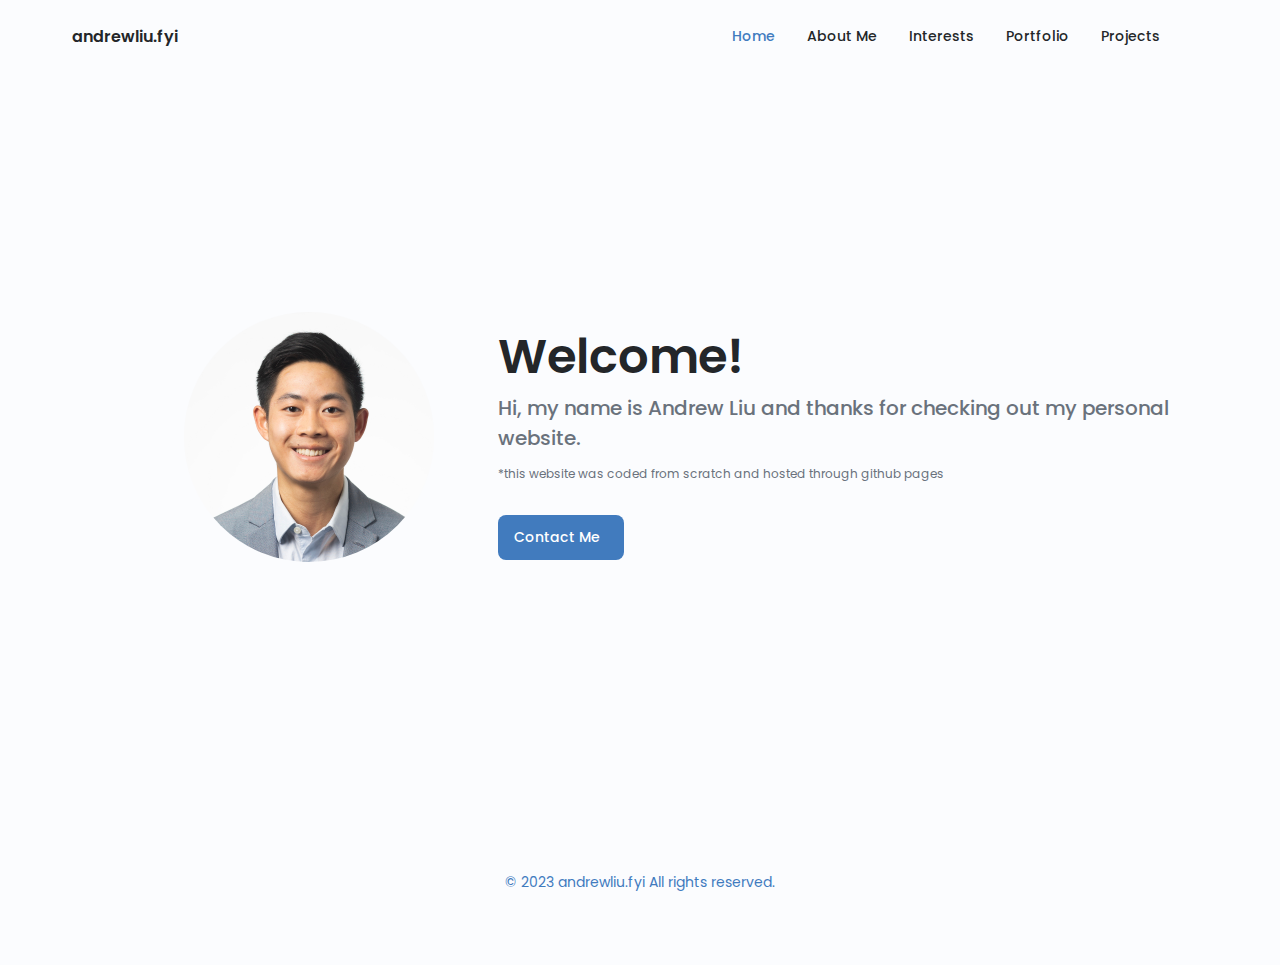
==== index.html @ 63ff6df3 "updated descriptions" ====
<!DOCTYPE html>
    <html lang="en">
    <head>
        <meta charset="UTF-8">
        <meta name="viewport" content="width=device-width, initial-scale=1.0">

        <!--==================== UNICONS ====================-->
        <link rel="stylesheet" href="https://unicons.iconscout.com/release/v4.0.8/css/line.css">
        
        <!--==================== SWIPER CSS ====================-->
        <link rel="stylesheet" href="swiper-bundle.min.css">
        
        <!--==================== CSS ====================-->
        <link rel="stylesheet" href="styles.css">

        <title>andrewliu.fyi</title>
    </head>
    <body>
        <!--==================== MAIN ====================-->
        <main class="main">
            <!--==================== HEADER ====================-->
            <header class="header" id="header">
                <nav class="nav container">
                    <h4>andrewliu.fyi</h4>

                    <div class="nav__menu" id="nav-menu">
                        <ul class="nav__list grid">
                            <li class="nav__item">
                                <a href="./" class="nav__link active-link">
                                    <i class="uil uil-estate nav__icon"></i> Home
                                </a>
                            </li>
                            <li class="nav__item">
                                <a href="./aboutme" class="nav__link">
                                    <i class="uil uil-user nav__icon"></i> About Me
                                </a>
                            </li>
                            <li class="nav__item">
                                <a href="./interest" class="nav__link">
                                    <i class="uil uil-user nav__icon"></i> Interests
                                </a>
                            </li>
                            <li class="nav__item">
                                <a href="./portfolio" class="nav__link">
                                    <i class="uil uil-scenery nav__icon"></i> Portfolio
                                </a>
                            </li>
                            <li class="nav__item">
                                <a href="./project" class="nav__link">
                                    <i class="uil uil-scenery nav__icon"></i> Projects
                                </a>
                            </li>
                        </ul>
                        <i class="uil uil-times nav__close" id="nav-close"></i>
                    </div>

                    <div class="nav__btns">
                        <!-- Theme Change Button -->
                        <i class="uil uil-moon change-theme" id="theme-button"></i>

                        <div class="nav__toggle" id="nav-toggle">
                            <i class="uil uil-apps"></i>
                        </div>
                    </div>
                </nav>
            </header>
            <!--==================== HOME ====================-->
            <section class="home section" id="home">
                <div class="home__container container grid">
                    <div class="home__content grid">
                        <div class="home__social">
                            <a href="https://www.linkedin.com/in/andrewrliu" target="_blank" class="home__social-icon">
                                <i class="uil uil-linkedin-alt"></i>
                            </a>

                            <a href="https://github.com/andrewrliu" target="_blank" class="home__social-icon">
                                <i class="uil uil-github-alt"></i>
                            </a>

                            <a href="https://vsco.co/andrewrliu" target="_blank" class="home__social-icon">
                                <i class="uil uil-image"></i>
                            </a>

                        </div>

                        <div>
                            <img src="home_img.jpg" alt="" class="home__img">
                        </div>

                        <div class="home__data">
                            <h1 class="home__title">Welcome!</h1>
                            <h3 class="home__subtitle">Hi, my name is Andrew Liu and thanks for checking out my personal website.</h3>
                            <p class="home__description">*this website was coded from scratch and hosted through github pages</p>

                            <span class="button button--flex button--small coursework__button">
                                Contact Me
                                <i class="uil uil-message button__icon"></i>
                            </span>
                            <div class="coursework__modal">
                                <div class="coursework__modal-content">
                                    <h4 class="coursework__modal-title">Email</h4>
                                    <i class="uil uil-times coursework__modal-close"></i>
    
                                    <ul class="coursework__modal-coursework grid">
                                        <li class="coursework__modal-service">
                                            <i class="uil uil-envelope coursework__modal-icon"></i>
                                            <p>andrewliu.fyi@gmail.com</p>
                                        </li>
                                    </ul>
                                </div>
                            </div>
                        </div>
                    </div>
                </div>
            </section>

        <!--==================== FOOTER ====================-->
        <footer class="footer">
            <div class="footer__bg">
                <p class="footer__copy">&#169; 2023 andrewliu.fyi All rights reserved.</p>
            </div>
        </footer>

        <!--==================== SWIPER JS ====================-->
        <script src="swiper-bundle.min.js"></script>

        <!--==================== MAIN JS ====================-->
        <script src="main.js"></script>
    </body>
</html>
---- styles.css ----
/*==================== GOOGLE FONTS ====================*/
@import url('https://fonts.googleapis.com/css2?family=Poppins:ital,wght@0,400;0,500;1,600&display=swap');

/*==================== VARIABLES CSS ====================*/
:root {
    --header-height: 3rem;

    /*========== Colors ==========*/
    /* Change favorite color */
    --hue-color: 212; /*Purple 250 - Green 142 - Blue 230 - Pink 340*/

    /* HSL color mode */
    --first-color: hsl(var(--hue-color), 49%, 50%);
    --first-color-second: hsl(var(--hue-color), 49%, 50%);
    --first-color-alt: hsl(var(--hue-color), 57%, 53%);
    --first-color-lighter: hsl(var(--hue-color), 50%, 77%);
    --title-color: hsl(var(--hue-color), 8%, 15%);
    --text-color: hsl(var(--hue-color), 8%, 45%);
    --text-color-light: hsl(var(--hue-color), 8%, 65%);
    --input-color: hsl(var(--hue-color), 70%, 96%);
    --body-color: hsl(var(--hue-color), 60%, 99%);
    --container-color: #fff;
    --scroll-bar-color: hsl(var(--hue-color),30%, 70%);
    --scroll-thumb-color: hsl(var(--hue-color), 30%, 50%);

    /*========== Font and typography ==========*/
    --body-font: 'Poppins', sans-serif;

    /* .5rem = 8px, 1rem = 16px, 1.5rem = 24px ... */
    --big-font-size: 2rem;
    --h1-font-size: 1.5rem;
    --h2-font-size: 1.25rem;
    --h3-font-size: 1.125rem;
    --normal-font-size: .938rem;
    --small-font-size: .813rem;
    --smaller-font-size: .75rem;

    /*========== Font weight ==========*/
    --font-medium: 500;
    --font-semi-bold: 600;

    /*========== Margenes Bottom ==========*/
    /* .25rem = 4px, .5rem = 8px, .75rem = 12px ... */
    --mb-0-25: .25rem;
    --mb-0-5: .5rem;
    --mb-0-75: .75rem;
    --mb-1: 1rem;
    --mb-1-5: 1.5rem;
    --mb-2: 2rem;
    --mb-2-5: 2.5rem;
    --mb-3: 3rem;

    /*========== z index ==========*/
    --z-tooltip: 10;
    --z-fixed: 100;
    --z-modal: 1000;
}

/* Font size for large devices */
@media screen and (min-width: 1080px) {
    :root {
        --big-font-size: 3rem;
        --h1-font-size: 2.25rem;
        --h2-font-size: 1.5rem;
        --h3-font-size: 1.25rem;
        --normal-font-size: 1rem;
        --small-font-size: .875rem;
        --smaller-font-size: .813rem;
    }
}

/*========== Variables Dark theme ==========*/
body.dark-theme{
  /* HSL color mode */
  --first-color-second: hsl(var(--hue-color), 30%, 8%);
  --title-color: hsl(var(--hue-color), 8%, 95%);
  --text-color: hsl(var(--hue-color), 8%, 75%);
  --input-color: hsl(var(--hue-color), 29%, 16%);
  --body-color: hsl(var(--hue-color), 28%, 12%);
  --container-color: hsl(var(--hue-color), 29%, 16%);
  --scroll-bar-color: hsl(var(--hue-color), 12%, 48%);
  --scroll-thumb-color: hsl(var(--hue-color), 12%, 36%);
}

/*========== Button Dark/Light ==========*/
.nav__btns{
  display: flex;
  align-items: center;
}

.change-theme{
  font-size: 1.25rem;
  color: var(--title-color);
  margin-right: var(--mb-1);
  cursor: pointer;
}

.change-theme:hover{
  color: var(--first-color);
}

/*==================== BASE ====================*/
* {
  box-sizing: border-box;
  padding: 0;
  margin: 0;
}

html {
  scroll-behavior: smooth;
}

body {
  margin: 0 0 var(--header-height) 0;
  font-family: var(--body-font);
  font-size: var(--normal-font-size);
  background-color: var(--body-color);
  color: var(--text-color);
}

h1, h2, h3, h4 {
  color: var(--title-color);
  font-weight: var(--font-semi-bold);
}

ul {
  list-style: none;
}

a {
  text-decoration: none;
}

img {
  max-width: 100%;
  height: auto;
}

/*==================== REUSABLE CSS CLASSES ====================*/
.section {
  padding: 4rem 0;
}

.section__title {
  font-size: var(--h1-font-size);
  color: var(--title-color);
  padding: 0 0 1.5rem 0;
}

.section__subtitle {
  display: block;
  font-size: var(--small-font-size);
  margin-bottom: var(--mb-3);
}

.section__title, 
.section__subtitle {
  text-align: center;
}

/*==================== LAYOUT ====================*/
.container {
  margin-left: var(--mb-1-5);
  margin-right: var(--mb-1-5);
}

.grid {
  display: grid;
  gap: 1.5rem;
}

.header {
  width: 100%;
  position: fixed;
  bottom: 0;
  left: 0;
  z-index: var(--z-fixed);
  background-color: var(--body-color);
}

/*==================== NAV ====================*/
.nav{
  height: var(--header-height);
  display: flex;
  justify-content: space-between;
  align-items: center;
  padding: 2rem 3rem 2rem;
}

.nav__logo,
.nav__toggle{
  color:var(--title-color);
  font-weight: var(--font-medium);
}

.nav__logo:hover{
  color: var(--first-color);
}

.nav__toggle{
  font-size: 1.1rem;
  cursor: pointer;
}

.nav__toggle:hover{
  color: var(--first-color);
}

@media screen and (max-width: 767px){
  .nav__menu{
    position: fixed;
    bottom: -100%;
    left: 0;
    width: 100%;
    background-color: var(--body-color);
    padding: 2rem 1.5rem 4rem;
    box-shadow: 0 -1px 4px rgba(0,0,0,.15);
    border-radius: 1.5rem 1.5rem 0 0;
    transition: .3s;
  }
}

.nav__list{
  grid-template-columns: repeat(3, 1fr);
  gap: 2rem;
}

.nav__link{
  display: flex;
  flex-direction: column;
  align-items: center;
  font-size: var(--small-font-size);
  color: var(--title-color);
  font-weight: var(--font-medium);
}

.nav__link:hover{
  color: var(--first-color);
}

.nav__icon{
  font-size: 1.2rem;
}

.nav__close{
  position: absolute;
  right: 1.3rem;
  bottom: .5rem;
  font-size: 1.5rem;
  cursor: pointer;
  color: var(--first-color);
}

.nav__close:hover{
  color: var(--first-color-alt);
}

/* show menu */
.show-menu{
  bottom: 0;
}

/* Active link */
.active-link{
  color: var(--first-color);
}

/* Change background header */
.scroll-header{
  box-shadow: 0 -1px 4px rgba(0,0,0,.15);
}

/*==================== HOME ====================*/
.home__content{
  grid-template-columns: max-content 1fr;
  column-gap: 3rem;
  height: 80vh;
  padding: 0 0;
  align-items: center;
}

.home__container{
  padding: 0;
}

.home__social{
  display: grid;
  grid-template-columns: max-content;
  row-gap: 1rem;
  padding-left: 2rem;
}

.home__social-icon{
  font-size: 1.5rem;
  color: var(--first-color);
}

.home__social-icon:hover{
  color: var(--first-color-alt);
}

.home__img{
  width: 250px;
  height: 250px;
  border-radius: 50%;
}

.home__data{
  grid-column: 1/3;
}

.home__title{
  font-size: var(--big-font-size);
}

.home__subtitle{
  font-size: var(--h3-font-size);
  color: var(--text-color);
  font-weight: var(--font-medium);
  margin-bottom: var(--mb-0-75);
}

.home__description{
  margin-bottom: var(--mb-2);
  font-size: 0.75rem;
}

.home__scroll{
  display: none;
}

.home__scroll-button{
  color: var(--first-color);
  transition: .3s;
}

.home__scroll-button:hover{
  transform: translateY(.25rem);
}

.home__scroll-mouse{
  font-size: 2rem;
}

.home__scroll-name{
  font-size: var(--small-font-size);
  color: var(--title-color);
  font-weight: var(--font-medium);
  margin-right: var(--mb-0-25);
}

.home_scroll-arrow{
  font-size: 1.25rem;
}

/*==================== BUTTONS ====================*/
.button{
  display: inline-block;
  background-color: var(--first-color);
  color: #FFF;
  padding: 1rem;
  border-radius: .5rem;
  font-weight: var(--font-medium);
}

.button:hover{
  background-color: var(--first-color-alt);
}

.button__icon{
  font-size: 1.25rem;
  margin-left: var(--mb-0-5);
  transition: .3s;
}

.button--white{
  background-color: #FFF;
  color: var(--first-color);
}

.button--white:hover{
  background-color: #FFF;
}

.button--flex{
  display: inline-flex;
  align-items: center;
}

.button--small{
  padding: .75rem 1rem;
}

.button--link{
  padding: 0;
  background-color: transparent;
  color: var(--first-color);
}

.button--link:hover{
  background-color: transparent;
  color: var(--first-color-alt);
}

/*==================== ABOUT ====================*/
.about__container{
  padding-bottom: 2rem;
}

.about__img{
  width: 300px;
  border-radius: .5rem;
  justify-self: center;
  align-self: center;
}

.about__description{
  text-align: center;
  margin-bottom: var(--mb-1-5);
}

.about__info{
  display: flex;
  justify-content: space-evenly;
  margin-bottom: var(--mb-2-5);
}

.about__info-title{
  font-size: var(--h2-font-size);
  font-weight: var(--font-semi-bold);
  color: var(--title-color);
}

.about__info-name{
  font-size: var(--smaller-font-size);
}

.about__info-title,
.about__info-name{
  display: block;
  text-align: center;
}

.about__buttons{
  display: flex;
  justify-content: center;
}

/*==================== HIGHLIGHT ====================*/
.highlight__container{
  padding-bottom: 4rem;
}

.highlight__tabs{
  display: flex;
  justify-content: center;
  margin-bottom: var(--mb-2);
}

.highlight__button{
  font-size: var(--h4-font-size);
  font-weight: var(--font-medium);
  margin: 0 var(--mb-1);
  cursor: pointer;
}

.highlight__button:hover{
  color: var(--first-color);
}

.highlight__icon{
  font-size: 1.8rem;
  margin-right: var(--mb-0-25);
}

.highlight__data{
  display: grid;
  grid-template-columns: 1fr max-content 1fr;
  column-gap: 1.5rem;
}

.highlight__title{
  font-size: var(--normal-font-size);
  font-weight: var(--font-medium);
}

.highlight__subtitle{
  display: inline-block;
  font-size: var(--small-font-size);

}

.highlight__calendar{
  font-size: var(--smaller-font-size);
  color: var(--text-color-light);
}

.highlight__rounder{
  display: inline-block;
  width: 13px;
  height: 13px;
  background-color: var(--first-color);
  border-radius: 50%;
}

.highlight__line{
  display: block;
  width: 1px;
  height: 100%;
  background-color: var(--first-color);
  transform: translate(6px, -7px);
}

.about [data-content]{
  display: none;
}

.highlight__active[data-content]{
  display: block;
}

.highlight__button.highlight__active{
  color: var(--first-color);
}

/*==================== SKILLS ====================*/
.skills__container{
  row-gap: 0;
}

.skills__header{
  display: flex;
  align-items: center;
  margin-bottom: var(--mb-2-5);
  cursor: pointer;
}

.skills__icon,
.skills__arrow{
  font-size: 2rem;
  color: var(--first-color);
}

.skills__icon{
  margin-right: var(--mb-0-75);
}

.skills__title{
  font-size: var(--h4-font-size);
}

.skills__subtitle{
  font-size: var(--small-font-size);
  color: var(--text-color-light);
}

.skills__arrow{
  margin-left: auto;
  transition: .4s;
}

.skills__list{
  row-gap: 1.5rem;
  padding-left: 2.7rem;
}

.skills__titles{
  display: flex;
  justify-content: space-between;
  margin-bottom: var(--mb-0-5);
}

.skills__name{
  font-size: var(--normal-font-size);
  font-weight: var(--font-medium);
}

.skills__bar,
.skills__percentage{
  height: 5px;
  border-radius: .25rem;
}

.skills__bar{
  background-color: var(--first-color-lighter);
}

.skills__percentage{
  display: block;
  background-color: var(--first-color);
}

.skills__c{
  width: 90%;
}
.skills__python{
  width: 85%;
}
.skills__matlab{
  width: 85%;
}

.skills__mandarin1{
  width: 90%;
}
.skills__mandarin2{
  width: 60%;
}
.skills__cantonese{
  width: 75%;
}

.skills__esd{
  width: 100%;
}
.skills__jci{
  width: 100%;
}
.skills__cleanroom{
  width: 100%;
}

.skills__close .skills__list{
  height: 0;
  overflow: hidden;
}

.skills__open .skills__list{
  height: max-content;
  margin-bottom: var(--mb-2-5);
}

.skills__open .skills__arrow{
  transform: rotate(-180deg);
}

/*==================== COURSEWORK ====================*/
.coursework__container{
  gap: 1.5rem;
  grid-template-columns: repeat(2, 1fr);
  padding-bottom: 4rem;
}

.coursework__content{
  position: relative;
  background-color: var(--container-color);
  padding: 2rem .5rem 1.25rem 1.5rem;
  border-radius: .25rem;
  box-shadow: 0 2px 4px rgba(0,0,0,.15);
  transition: .3s;
}

.coursework__content:hover{
  box-shadow: 0 4px 8px rgba(0,0,0,.15);
}

.coursework__icon{
  display: block;
  font-size: 1.5rem;
  color: var(--first-color);
  margin-bottom: var(--mb-1);
}

.coursework__title{
  font-size: var(--h3-font-size);
  margin-bottom: var(--mb-1);
  font-weight: var(--font-medium);
}

.coursework__button{
  cursor: pointer;
  font-size: var(--small-font-size);
}

.coursework__button:hover .button__icon{
  transform: translateX(.25rem);
}

.coursework__modal{
  position: fixed;
  top: 0;
  left: 0;
  right: 0;
  bottom: 0;
  background-color: rgba(0,0,0,.5);
  display: flex;
  align-items: center;
  justify-content: center;
  padding: 0 1rem;
  z-index: var(--z-modal);
  opacity: 0;
  visibility: hidden;
  transition: .3s;
}

.coursework__modal-content{
  position: relative;
  background-color: var(--container-color);
  padding: 1.5rem;
  border-radius: .5rem;
}

.coursework__modal-coursework{
  row-gap: 1rem;
}

.coursework__modal-service{
  display: flex;
}

.coursework__modal-title{
  font-size: var(--h3-font-size);
  font-weight: var(--font-medium);
  margin-bottom: var(--mb-1-5);
}

.coursework__modal-close{
  position: absolute;
  top: 1rem;
  right: 1rem;
  font-size: 1.5rem;
  color: var(--first-color);
  cursor: pointer;
}

.coursework__modal-icon{
  color: var(--first-color);
  margin-right: var(--mb-0-25);
}

/*==================== INTEREST ====================*/
.interest__container{
  padding-bottom: 2rem;
}

.interest__img{
  width: 300px;
  border-radius: .5rem;
  justify-self: center;
  align-self: center;
}

.interest__description{
  margin-bottom: var(--mb-1-5);
}

/* Active Modal */
.active-modal{
  opacity: 1;
  visibility: visible;
}

/*==================== PORTFOLIO ====================*/
.portfolio__title{
  text-align: center;
  align-self: center;
}
.portfolio__container{
  height: 75vh;
}

/*==================== PROJECT ====================*/
.project__container{
  overflow: initial;
}

.project__content{
  padding: 0 1.5rem;
}

.project__img{
  width: 265px;
  border-radius: .5rem;
  justify-self: center;
}

.project__title{
  font-size: var(--h3-font-size);
  margin-bottom: var(--mb-0-5);
}

.project__description{
  margin-bottom: var(--mb-0-75);
}

.swiper-button-prev::after,
.swiper-button-next::after{
  content: '';
}

.swiper-project-icon{
  font-size: 2rem;
  color: var(--first-color);
}

.swiper-button-prev{
  left: -.5rem;
}

.swiper-button-next{
  right: -.5rem;
}

.swiper-container-horizontal > .swiper-pagination-bullets{
  bottom: -2.5rem;
}

.swiper-pagination-bullet-active{
  background-color: var(--first-color);
}

.swiper-button-prev,
.swiper-button-next,
.swiper-pagination-bullet{
  outline: none;
}

/*==================== TESTIMONIAL ====================*/
.testimonial__data,
.testimonial__header{
  display: flex;
}

.testimonial__data{
  justify-content: space-between;
  margin-bottom: var(--mb-1);
}

.testimonial__img{
  width: 60px;
  height: 60px;
  border-radius: 50%;
  margin-right: var(--mb-0-75);
}

.testimonial__name{
  font-size: var(--h3-font-size);
  font-weight: var(--font-medium);
}

.testimonial__client{
  font-size: var(--small-font-size);
  color: var(--text-color-light);
}

.testimonial__description{
  margin-bottom: var(--mb-2-5);
}

.testimonial__icon-star{
  color: var(--first-color);
}

.swiper-container .swiper-pagination-testimonial{
  bottom: 0;
}

/*==================== FOOTER ====================*/
.footer__bg{
  padding: 1.5rem 0 1.5rem;
}

.footer__copy{
  font-size: var(--small-font-size);
  text-align: center;
  color: var(--first-color);
}

/*========== SCROLL BAR ==========*/
::-webkit-scrollbar{
  width: .60rem;
  background-color: var(--scroll-bar-color);
  border-radius: .5rem;
}

::-webkit-scrollbar-thumb{
  background-color: var(--scroll-thumb-color);
  border-radius: .5rem;
}

::-webkit-scrollbar-thumb:hover{
  background-color: var(--text-color-light);
}

/*==================== MEDIA QUERIES ====================*/
/* For iphones*/
@media screen and (max-width: 450px){
  .container{
    margin-left: var(--mb-1);
    margin-right: var(--mb-1);
  }

  .home__content{
    column-gap: 2rem;
    row-gap: 0;
    height: 75vh;
  }
  
  .highlight__data{
    gap: .5rem;
  }

  .testimonial__data,
  .testimonial__header{
    flex-direction: column;
    align-items: center;
  }
  .testimonial__img{
    margin-right: 0;
    margin-bottom: var(--mb-0-25);
  }
  .testimonial__data,
  .testimonial__description{
    text-align: center;
  }
}

/* For ipads*/
@media screen and (min-width: 768px){
  .header{
    top: 0;
    bottom: initial;
  }

  .home__data{
    grid-column: initial;
  }

  .nav{
    height: calc(var(--header-height) + 1.5rem);
    column-gap: 2rem;
  }
  .nav__icon,
  .nav__close,
  .nav__toggle{
    display: none;
  }
  .nav__list{
    display: flex;
    column-gap: 2rem;
  }
  .nav__menu{
    margin-left: auto;
  }

  .home__content{
    grid-template-columns: max-content max-content 2fr;
    padding-top: 5.5rem;
    column-gap: 2rem;
  }
  .home__scroll{
    display: block;
  }
  .home__scroll-button{
    margin-left: 3rem;
  }

  .skills__container,
  .template__container{
    grid-template-columns: repeat(2, 1fr);
  }
  .about__container{
    column-gap: 3rem;
    grid-template-columns: 1fr 1.5fr;
  }
  .about__img{
    width: 350px;
  }
  .about__description{
    text-align: initial;
  }
  .about__buttons{
    justify-content: initial;
  }

  .coursework__container{
    grid-template-columns: repeat(3, 218px);
    justify-content: center;
  }
  .coursework__icon{
    font-size: 2rem;
  }
  .coursework__content{
    padding: 3rem 0 1.5rem 2rem;
  }
  .coursework__modal-content{
    width: 450px;
  }

  .highlight__sections{
    display: grid;
    grid-template-columns: .6fr;
    justify-content: center;
  }

  .interest__container{
    column-gap: 3rem;
    grid-template-columns: 1fr 1.5fr;
  }
  .interest__img{
    width: 350px;
  }
  .interest__description{
    text-align: initial;
  }

  .project__img{
    width: 400px;
  }
  .project__content{
    align-items: center;
    padding: 0 6rem;
  }
  .swiper-button-prev{
    left: 3rem;
  }
  .swiper-button-next{
    right: 3rem;
  }
}

/* For hd devices */
@media screen and (min-width: 1080px){
  .home__content{
    grid-template-columns: max-content max-content 1fr;
    column-gap: 4rem;
    padding: 2rem 4rem 0 4rem;
  }

  .about__container{
    grid-template-columns: 1fr 1.5fr;
  }
  .about__img{
    width: 400px;
  }

  .coursework__container{
    grid-template-columns: repeat(3, 275px);
  }
  .coursework__modal-content{
    width: 500px;
  }

  .highlight__sections{
    grid-template-columns: .5fr;
  }

  .interest__container{
    grid-template-columns: 1fr 1.5fr;
  }
  .interest__img{
    width: 450px;
  }

  .project__img{
    width: 500px;
  }
  .project__content{
    padding: 0 7rem;
  }
  .swiper-button-prev{
    left: 4rem;
  }
  .swiper-button-next{
    right: 4rem;
  }
  .swiper-project-icon{
    font-size: 3.5rem;
  }
  .swiper-container-horizontal > .swiper-pagination-bullets{
    bottom: -4.5rem;
  }
}

/* For 2k+ resolution devices */
@media screen and (min-width: 1440px){
  .main{
    max-width: 1440px;
    margin: 0 auto;
  }
}
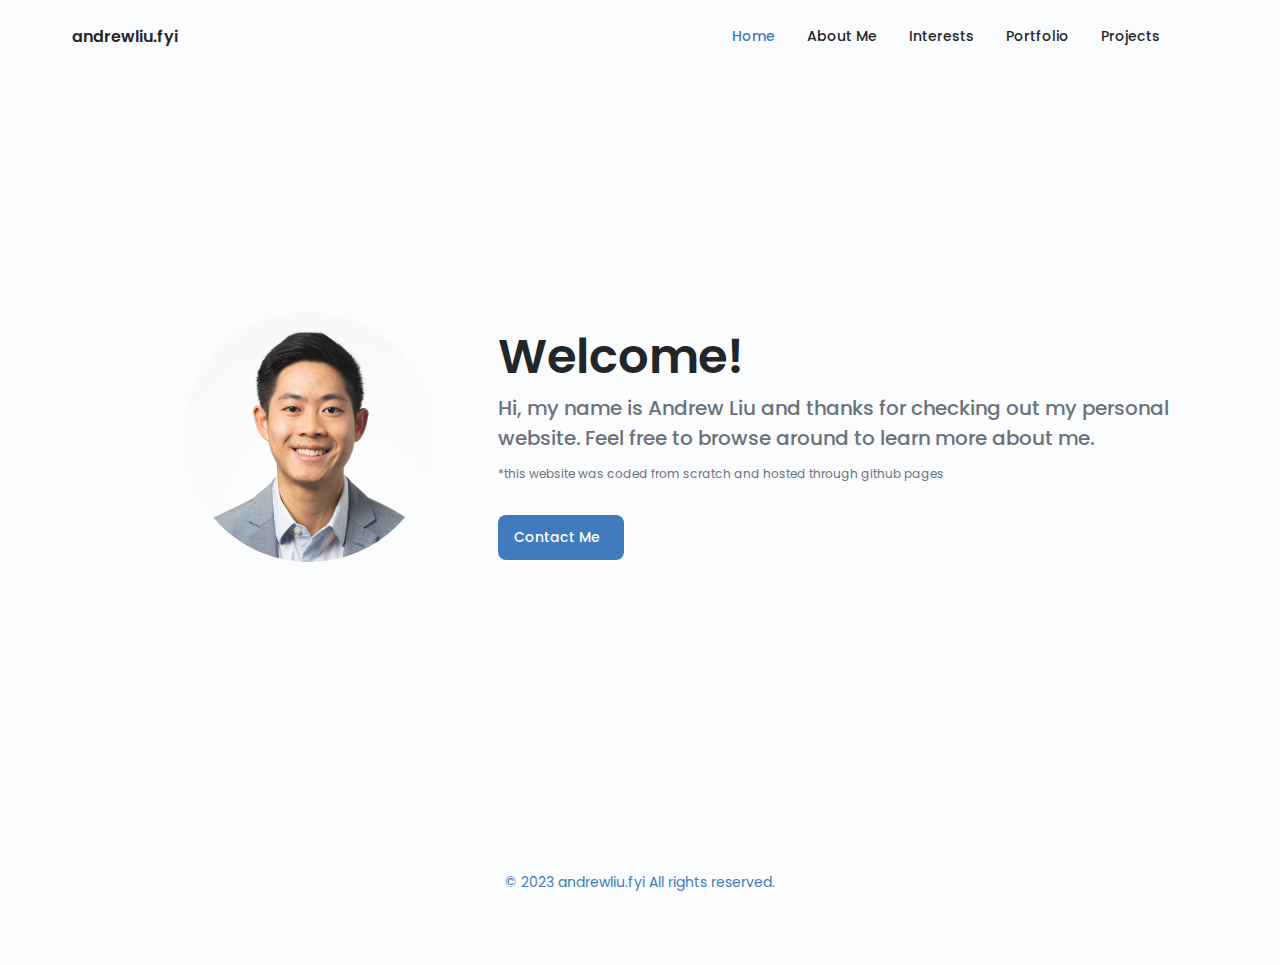
==== commit 92b72871: "moved navigation bar for iphones to top" ====
--- a/index.html
+++ b/index.html
@@ -89,7 +89,7 @@
 
                         <div class="home__data">
                             <h1 class="home__title">Welcome!</h1>
-                            <h3 class="home__subtitle">Hi, my name is Andrew Liu and thanks for checking out my personal website.</h3>
+                            <h3 class="home__subtitle">Hi, my name is Andrew Liu and thanks for checking out my personal website. Feel free to browse around to learn more about me.</h3>
                             <p class="home__description">*this website was coded from scratch and hosted through github pages</p>
 
                             <span class="button button--flex button--small coursework__button">
@@ -98,7 +98,7 @@
                             </span>
                             <div class="coursework__modal">
                                 <div class="coursework__modal-content">
-                                    <h4 class="coursework__modal-title">Email</h4>
+                                    <h4 class="coursework__modal-title">Feel free to reach out!</h4>
                                     <i class="uil uil-times coursework__modal-close"></i>
     
                                     <ul class="coursework__modal-coursework grid">
--- a/styles.css
+++ b/styles.css
@@ -172,7 +172,7 @@
 .header {
   width: 100%;
   position: fixed;
-  bottom: 0;
+  top: 0;
   left: 0;
   z-index: var(--z-fixed);
   background-color: var(--body-color);
@@ -209,13 +209,13 @@
 @media screen and (max-width: 767px){
   .nav__menu{
     position: fixed;
-    bottom: -100%;
+    top: -100%;
     left: 0;
     width: 100%;
     background-color: var(--body-color);
     padding: 2rem 1.5rem 4rem;
     box-shadow: 0 -1px 4px rgba(0,0,0,.15);
-    border-radius: 1.5rem 1.5rem 0 0;
+    border-radius: 0 0 1.5rem 1.5rem;
     transition: .3s;
   }
 }
@@ -257,7 +257,7 @@
 
 /* show menu */
 .show-menu{
-  bottom: 0;
+  top: 0;
 }
 
 /* Active link */
@@ -918,7 +918,6 @@
 /* For ipads*/
 @media screen and (min-width: 768px){
   .header{
-    top: 0;
     bottom: initial;
   }
 
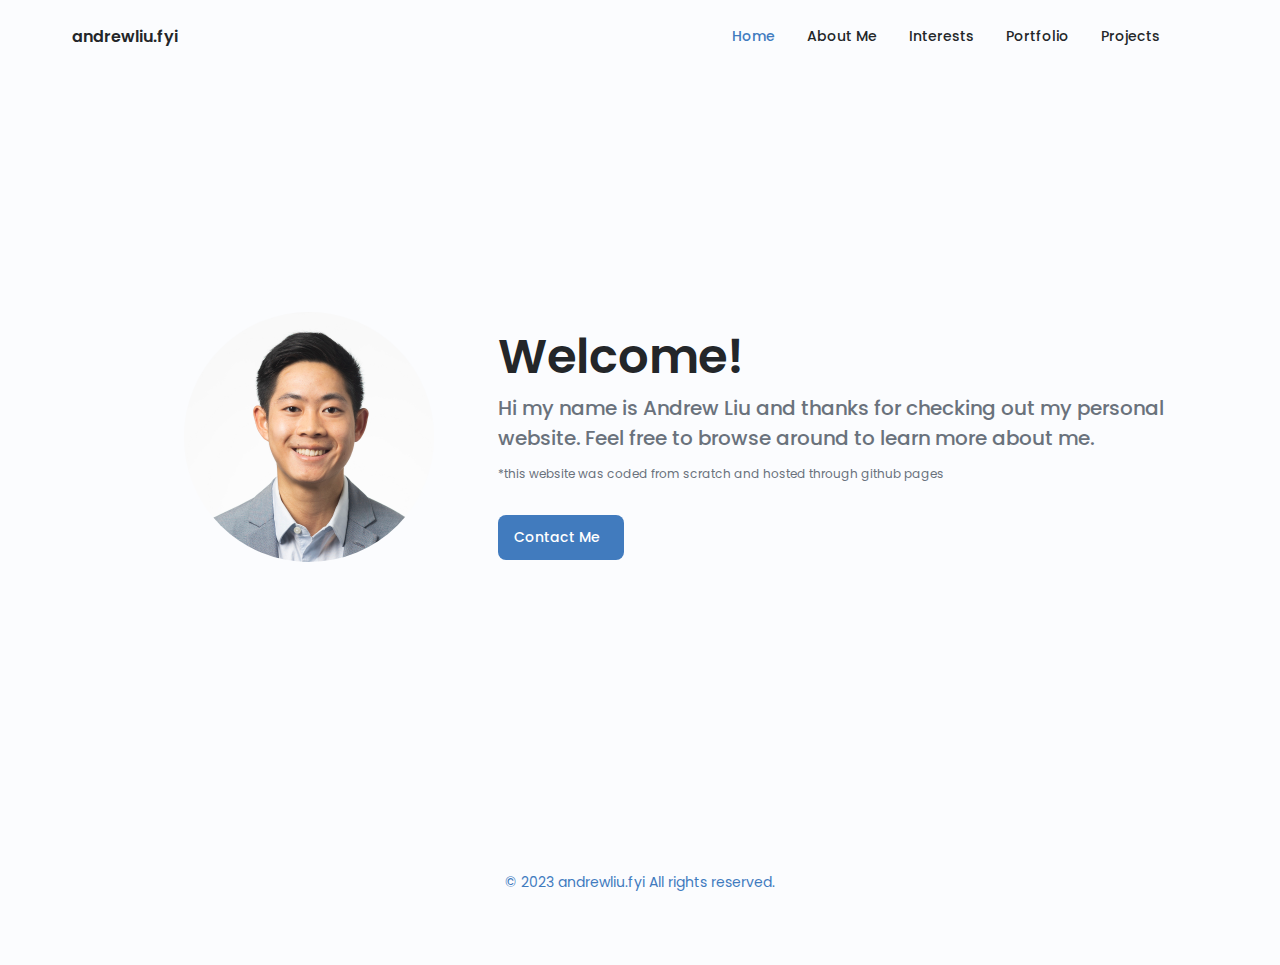
==== commit bf187d75: "updated main page and desk setup description" ====
--- a/index.html
+++ b/index.html
@@ -89,7 +89,7 @@
 
                         <div class="home__data">
                             <h1 class="home__title">Welcome!</h1>
-                            <h3 class="home__subtitle">Hi, my name is Andrew Liu and thanks for checking out my personal website. Feel free to browse around to learn more about me.</h3>
+                            <h3 class="home__subtitle">Hi my name is Andrew Liu and thanks for checking out my personal website. Feel free to browse around to learn more about me.</h3>
                             <p class="home__description">*this website was coded from scratch and hosted through github pages</p>
 
                             <span class="button button--flex button--small coursework__button">
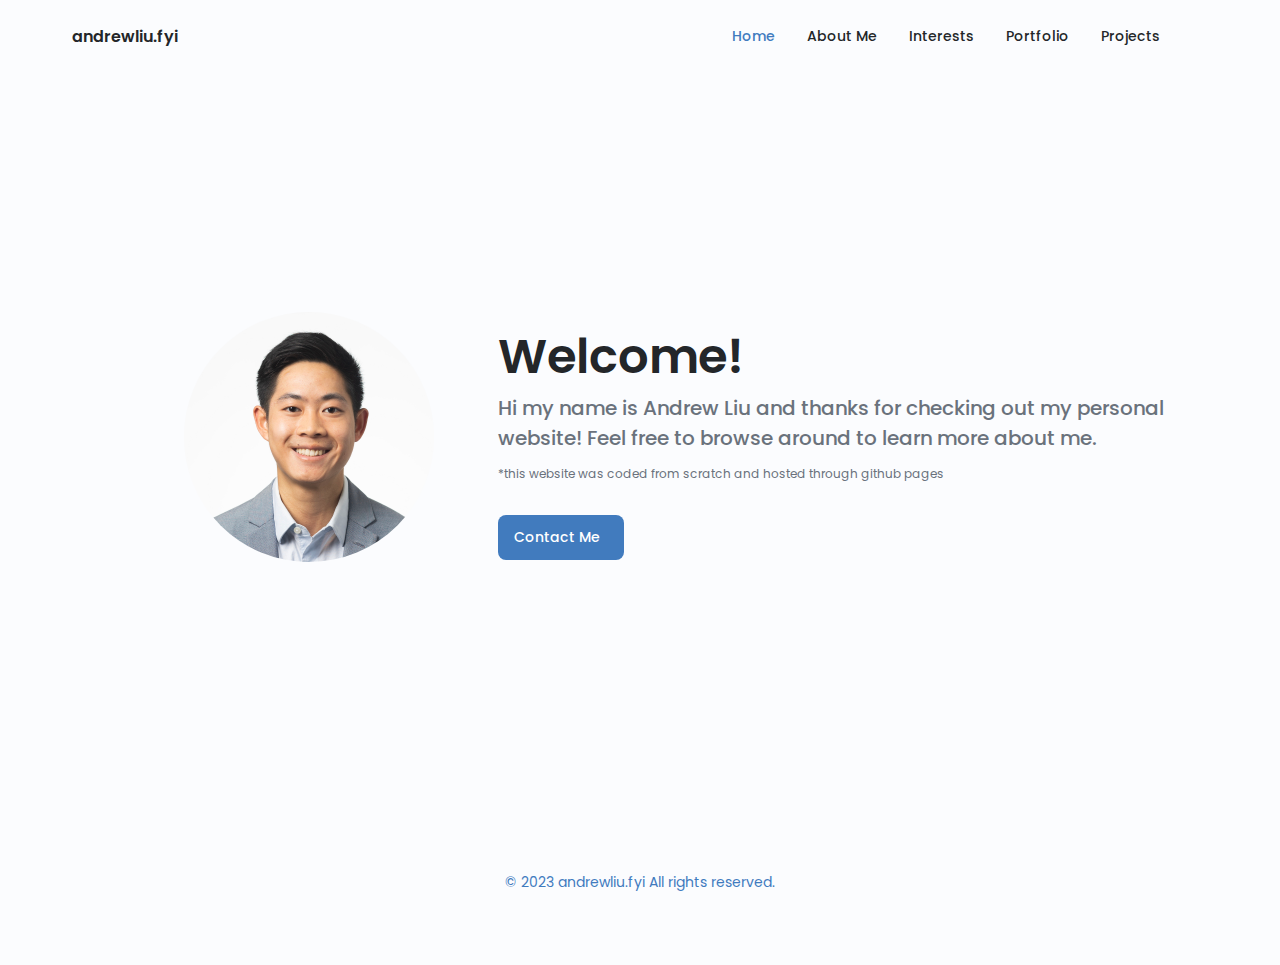
==== commit e8f53e86: "updated home page" ====
--- a/index.html
+++ b/index.html
@@ -36,7 +36,7 @@
                                 </a>
                             </li>
                             <li class="nav__item">
-                                <a href="./interest" class="nav__link">
+                                <a href="./interests" class="nav__link">
                                     <i class="uil uil-user nav__icon"></i> Interests
                                 </a>
                             </li>
@@ -46,7 +46,7 @@
                                 </a>
                             </li>
                             <li class="nav__item">
-                                <a href="./project" class="nav__link">
+                                <a href="./projects" class="nav__link">
                                     <i class="uil uil-scenery nav__icon"></i> Projects
                                 </a>
                             </li>
@@ -89,7 +89,7 @@
 
                         <div class="home__data">
                             <h1 class="home__title">Welcome!</h1>
-                            <h3 class="home__subtitle">Hi my name is Andrew Liu and thanks for checking out my personal website. Feel free to browse around to learn more about me.</h3>
+                            <h3 class="home__subtitle">Hi my name is Andrew Liu and thanks for checking out my personal website! Feel free to browse around to learn more about me.</h3>
                             <p class="home__description">*this website was coded from scratch and hosted through github pages</p>
 
                             <span class="button button--flex button--small coursework__button">
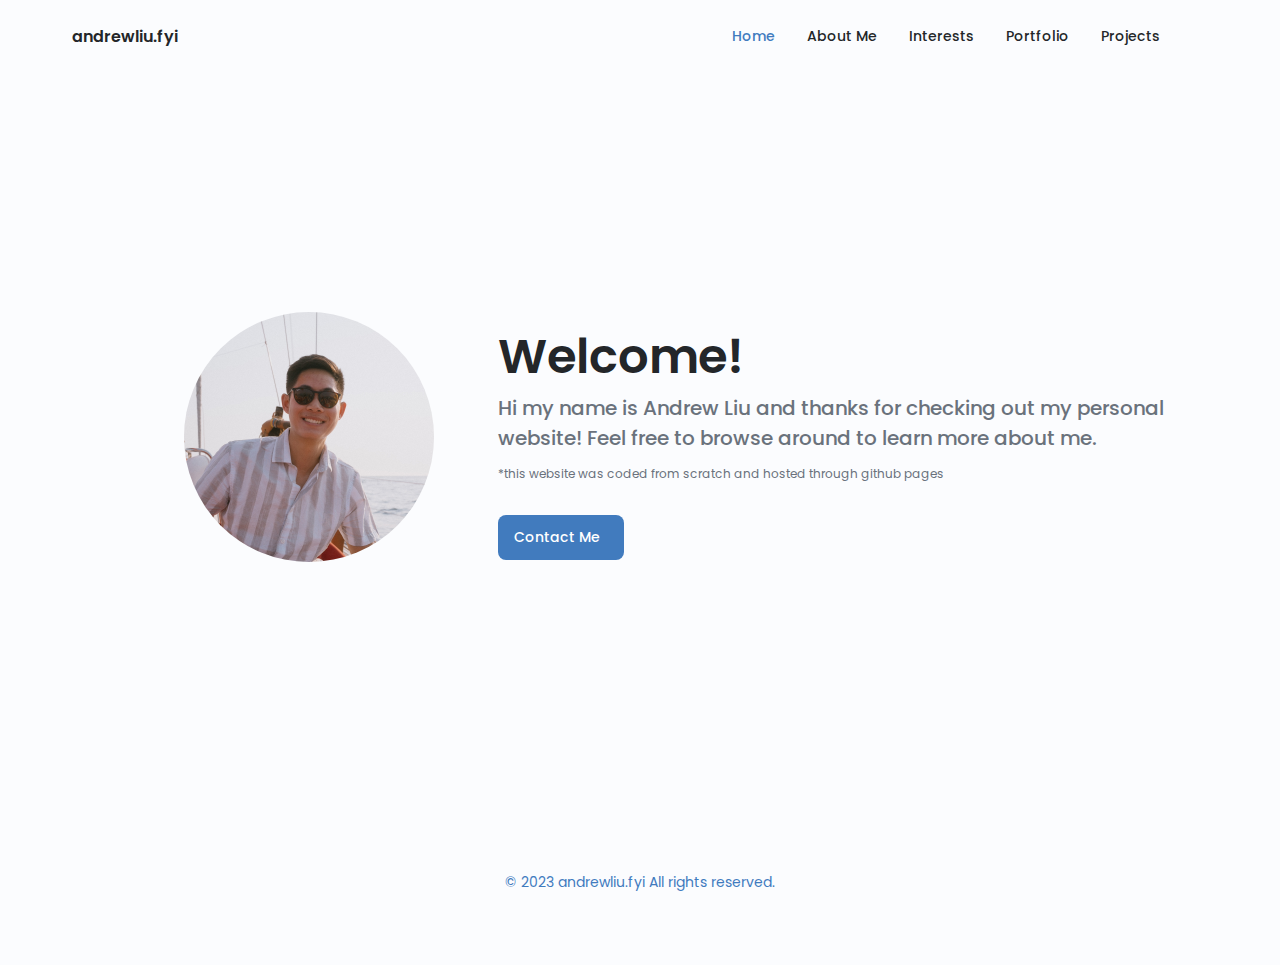
==== commit fad07736: "added tiktok verification" ====
--- a/index.html
+++ b/index.html
@@ -3,6 +3,7 @@
     <head>
         <meta charset="UTF-8">
         <meta name="viewport" content="width=device-width, initial-scale=1.0">
+        <meta name='impact-site-verification' value='4712352d-0998-462d-92ac-114eb5d7023b'>
 
         <!--==================== UNICONS ====================-->
         <link rel="stylesheet" href="https://unicons.iconscout.com/release/v4.0.8/css/line.css">
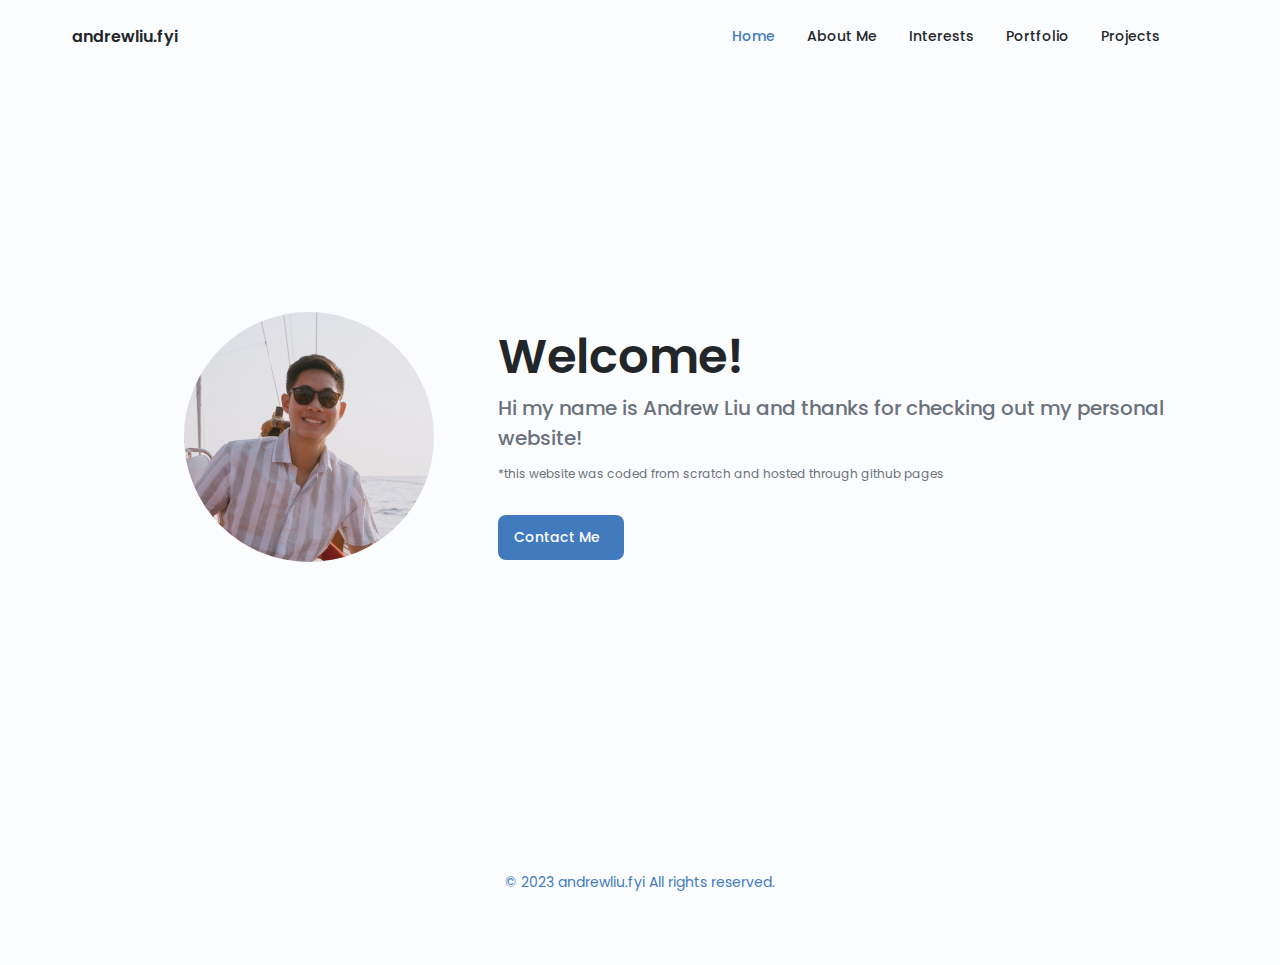
==== commit e585bce2: "updated for cadenza" ====
--- a/index.html
+++ b/index.html
@@ -90,7 +90,7 @@
 
                         <div class="home__data">
                             <h1 class="home__title">Welcome!</h1>
-                            <h3 class="home__subtitle">Hi my name is Andrew Liu and thanks for checking out my personal website! Feel free to browse around to learn more about me.</h3>
+                            <h3 class="home__subtitle">Hi my name is Andrew Liu and thanks for checking out my personal website!</h3>
                             <p class="home__description">*this website was coded from scratch and hosted through github pages</p>
 
                             <span class="button button--flex button--small coursework__button">
